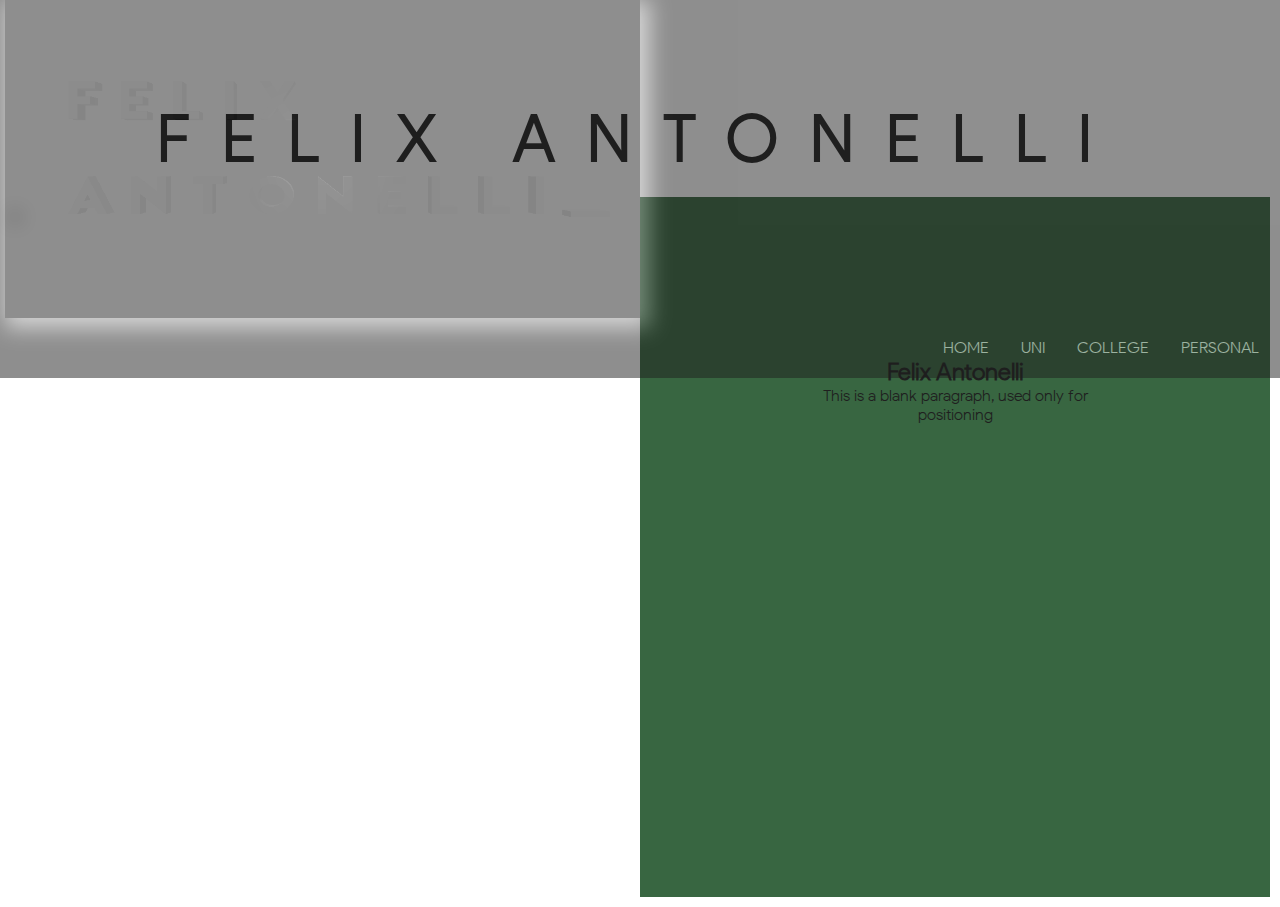
==== index.html @ 217bb38e "added logo image" ====
<!doctype html>
<html>
<head>
<meta charset="utf-8">
<title>Felix Antonelli</title>
	<link rel="stylesheet" href="styles.css">
</head>

<body>
	
	<header>
		<a class="#">
		<img class="logo" src="images/logo1.png" alt="">
		</a>
		
		<nav class="site-nav">
			<ul>
				<li><a href="#">PERSONAL</a></li>
				<li><a href="#">COLLEGE</a></li>
				<li><a href="#">UNI</a></li>
				<li><a href="#">HOME</a></li>
			</ul>
		</nav>
	</header>
	<h1>FELIX ANTONELLI</h1>
	
	<!--Profile -->
	<profile>
		<article>
			<section class="profile">
				<div class="profileImage">
					<img src="images/DSC_0427.JPG" alt="">
				</div>
				<div class="profileBrief" >
					<h2>Felix Antonelli</h2>
					<p1>This is a blank paragraph, used only for positioning</p1>
				</div>
			</section>
		</article>
	</profile>
	<!--Pages-->
	
	<!--Footer-->
	<footer>
	
	</footer>
</body>
</html>
---- styles.css ----
/* CSS Document */
html,
html *,
body
{
	box-sizing: border-box;
	margin: 0;
	padding: 0;
	font-family: "font1";
	text-decoration-color: #1F1F1F;
	color: #1F1F1F;
}
body
{
	
	
}

h1 
{
	text-align: center;
	color: red;
}

h2
{
	
}

@font-face {
	font-family:font1;
	src:url("fonts/Product Sans Light 300.ttf");
}

header 
{
	padding:5px;
	padding-top: 0px;
	width: 100%;
	position: fixed;
	background-color: #1F1F1F;
	opacity: 0.5
}
.logo
{
	width: 50%;
	height: 50%;
	
}

h1
{
	color: #1F1F1F;
	text-align: center;
	text-transform: uppercase;
	font-size: 4em;
	letter-spacing: 0.5em;
	padding: 10px;
	padding-top: 100px;
	
}

.break
{
	padding: 49px;
}

li
{
	float: right;
	padding: 1em;
}
ul
{
	list-style-type: none;
}
a
{
	text-decoration: none;
	color: white;
}
.site-nav
{
	width: 100%;
}

.profile
{
	width: 100%;
  	height: 45em;
  	margin: auto;
  	padding: 10px;
}

.profileImage
{
	width: 50%;
  	height: 100%;
  	float: left;
	
}

.profileBrief
{
	margin-left: 50%;
	width: 50%;
  	height: 100%;
  	background: #386641;
	text-align: center;
	padding: 10em;
}

img
{
	max-height: 100%;
	max-width: 100%;
	box-shadow: 5px 5px 20px 5px #a8a8a8;
	
}

footer
{
	
	background-color: blueviolet;
	
}
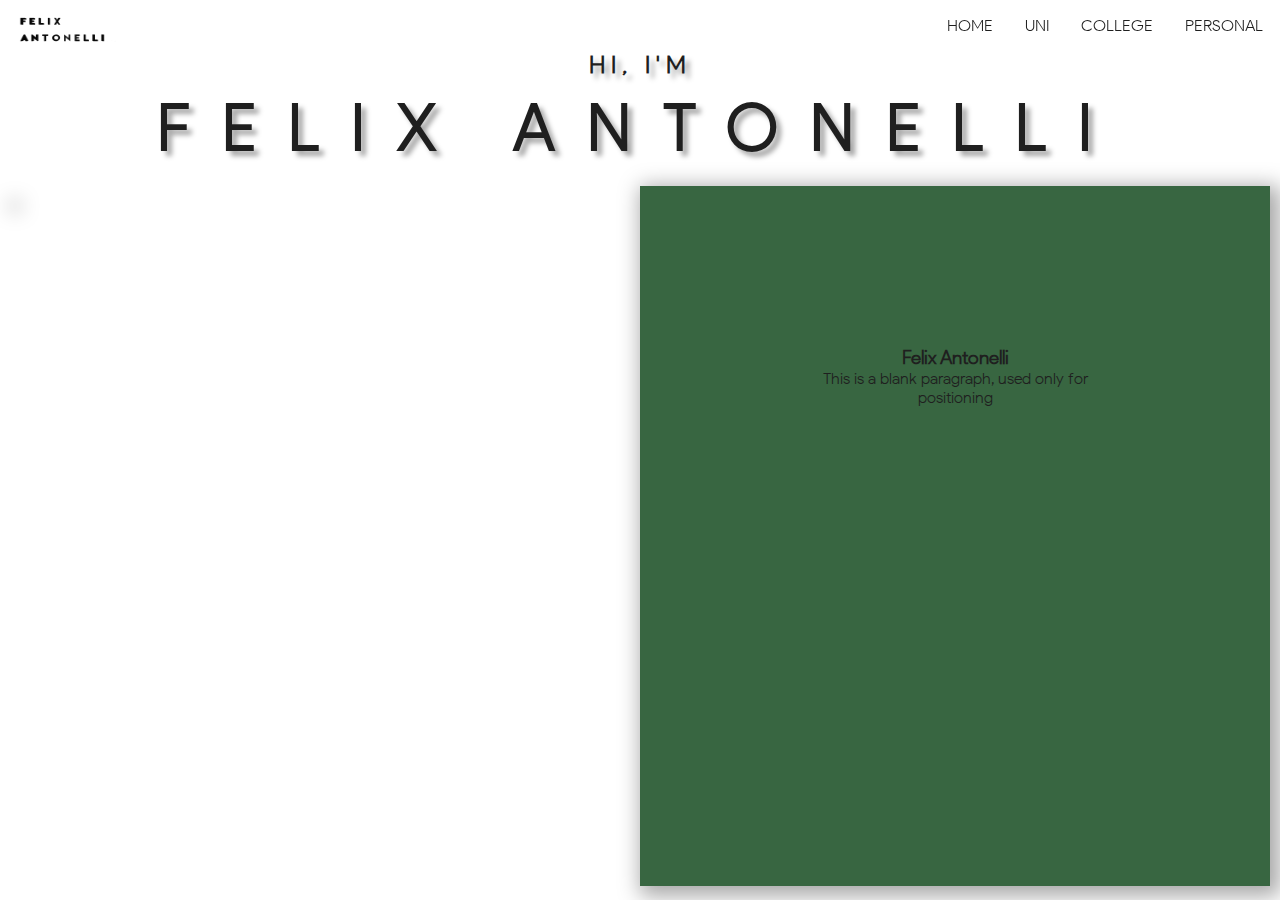
==== commit 8459c568: "started pages section" ====
--- a/index.html
+++ b/index.html
@@ -8,9 +8,9 @@
 
 <body>
 	
-	<header>
+	<header class="header1">
 		<a class="#">
-		<img class="logo" src="images/logo1.png" alt="">
+		<img class="logo" src="images/logo4.png" alt="">
 		</a>
 		
 		<nav class="site-nav">
@@ -22,17 +22,18 @@
 			</ul>
 		</nav>
 	</header>
-	<h1>FELIX ANTONELLI</h1>
+	<h2 class="shadow1">HI, I'M</h2>
+	<h1 class="shadow1">FELIX ANTONELLI</h1>
 	
 	<!--Profile -->
 	<profile>
 		<article>
 			<section class="profile">
 				<div class="profileImage">
-					<img src="images/DSC_0427.JPG" alt="">
+					<img class="proImage" src="images/DSC_0427.JPG" alt="">
 				</div>
 				<div class="profileBrief" >
-					<h2>Felix Antonelli</h2>
+					<h3>Felix Antonelli</h3>
 					<p1>This is a blank paragraph, used only for positioning</p1>
 				</div>
 			</section>
@@ -40,6 +41,16 @@
 	</profile>
 	<!--Pages-->
 	
+	<pages>
+		<article>
+			<section class="pages">
+				<div></div>
+				<div></div>
+				<div></div>
+			</section>
+		</article>
+	</pages>
+	
 	<!--Footer-->
 	<footer>
 	
--- a/styles.css
+++ b/styles.css
@@ -34,18 +34,23 @@
 
 header 
 {
-	padding:5px;
+	padding:1px;
 	padding-top: 0px;
 	width: 100%;
 	position: fixed;
-	background-color: #1F1F1F;
-	opacity: 0.5
+	
+}
+.header1
+{
+	opacity: 1;
+	
 }
 .logo
 {
-	width: 50%;
-	height: 50%;
-	
+	width: 10%;
+	height: auto;
+	opacity: 1;
+	float: left
 }
 
 h1
@@ -56,7 +61,37 @@
 	font-size: 4em;
 	letter-spacing: 0.5em;
 	padding: 10px;
-	padding-top: 100px;
+	padding-top: 10px;
+	text-shadow: 5px 5px 5px #a8a8a8;
+	transition: 1s;
+}
+h1:hover
+{
+	font-size: 4.5em;
+}
+@keyframes titleExpand
+{
+	from {font-size: 4em;}
+	to {font-size: 4.5em;}
+}
+@keyframes titleShrink
+{
+	from {font-size: 4.5em;}
+	to {font-size: 4em;}
+}
+h2
+{
+	text-align: center;
+	text-transform: uppercase;
+	padding-top: 50px;
+	letter-spacing: 0.25em;
+	font-size: 1.5em;
+	text-shadow: 5px 5px 5px #a8a8a8;
+	
+}
+
+.shadow1
+{
 	
 }
 
@@ -76,12 +111,20 @@
 }
 a
 {
+	font-size: 1em;
 	text-decoration: none;
-	color: white;
+	color: #1f1f1f;
+	transition: 1s;
+}
+a:hover
+{
+	color: #DA2C38;
+	font-size: 1.2em;
 }
 .site-nav
 {
 	width: 100%;
+	color: #1f1f1f;
 }
 
 .profile
@@ -97,7 +140,6 @@
 	width: 50%;
   	height: 100%;
   	float: left;
-	
 }
 
 .profileBrief
@@ -108,9 +150,10 @@
   	background: #386641;
 	text-align: center;
 	padding: 10em;
+	box-shadow: 5px 5px 20px 5px #a8a8a8;
 }
 
-img
+.proImage
 {
 	max-height: 100%;
 	max-width: 100%;
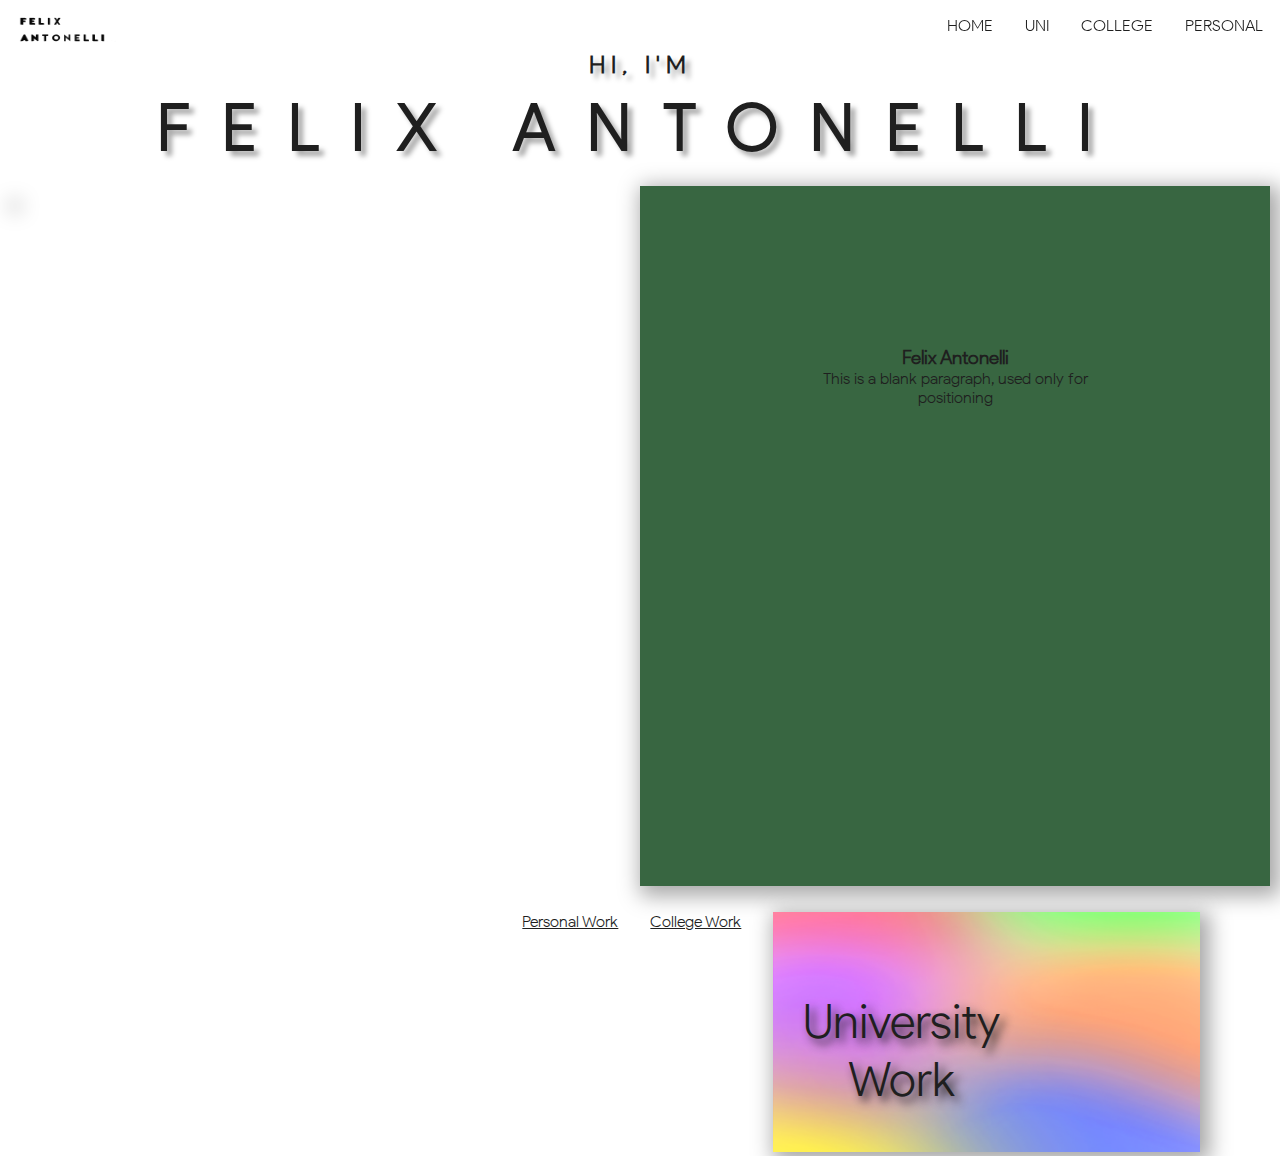
==== commit 4dd30e83: "added uni page but WIP" ====
--- a/index.html
+++ b/index.html
@@ -15,10 +15,10 @@
 		
 		<nav class="site-nav">
 			<ul>
-				<li><a href="#">PERSONAL</a></li>
-				<li><a href="#">COLLEGE</a></li>
-				<li><a href="#">UNI</a></li>
-				<li><a href="#">HOME</a></li>
+				<li><a class="nav-butt" href="#">PERSONAL</a></li>
+				<li><a class="nav-butt" href="#">COLLEGE</a></li>
+				<li><a class="nav-butt" href="#">UNI</a></li>
+				<li><a class="nav-butt" href="#">HOME</a></li>
 			</ul>
 		</nav>
 	</header>
@@ -41,15 +41,24 @@
 	</profile>
 	<!--Pages-->
 	
-	<pages>
 		<article>
-			<section class="pages">
-				<div></div>
-				<div></div>
-				<div></div>
+			<section>
+				<div class="pages">
+				<ul>
+					<li class="page-butt1">
+						<a href="#">
+							<div class="page-img-container1">
+								<img class="page-img1"src="images/16.9Background.png" alt="">
+								<p2>University Work</p2>
+							</div>
+						</a>
+					</li>
+					<li><a class="page-butt" href="#">College Work<img src="" alt=""></a></li>
+					<li><a class="page-butt" href="#">Personal Work<img src="" alt=""></a></li>
+				</ul>
+					</div>
 			</section>
 		</article>
-	</pages>
 	
 	<!--Footer-->
 	<footer>
--- a/styles.css
+++ b/styles.css
@@ -109,14 +109,14 @@
 {
 	list-style-type: none;
 }
-a
+.nav-butt
 {
 	font-size: 1em;
 	text-decoration: none;
 	color: #1f1f1f;
 	transition: 1s;
 }
-a:hover
+.nav-butt:hover
 {
 	color: #DA2C38;
 	font-size: 1.2em;
@@ -160,6 +160,49 @@
 	box-shadow: 5px 5px 20px 5px #a8a8a8;
 	
 }
+.page-img-container1
+{
+	height: 10em;
+   position: relative;
+	transition: 0.5s;
+}
+.page-img-container1 p2
+{
+	margin: 0;
+   	position: absolute;               /* 2 */
+   	top: 50%;                         /* 3 */
+   	right: 40%;
+	text-align: center;
+	font-size: 3em;
+	text-shadow: 5px 5px 10px;
+}
+.page-img-container1:hover
+{
+	height: 12em;
+   	top: 52%;
+}
+.pages
+{
+	padding-left: 5%;
+	padding-right: 5%;
+}
+.page-butt1
+{
+	text-decoration: none;
+}
+.page-img1
+{
+	width: 100%;
+	height: 15em;
+	box-shadow: 5px 5px 20px 5px #a8a8a8;
+	transition: 0.5s;
+}
+.page-img:hover
+{
+	width: 100%;
+	height: 16em;
+	box-shadow: 8px 40px 20px 5px #a8a8a8;
+}
 
 footer
 {
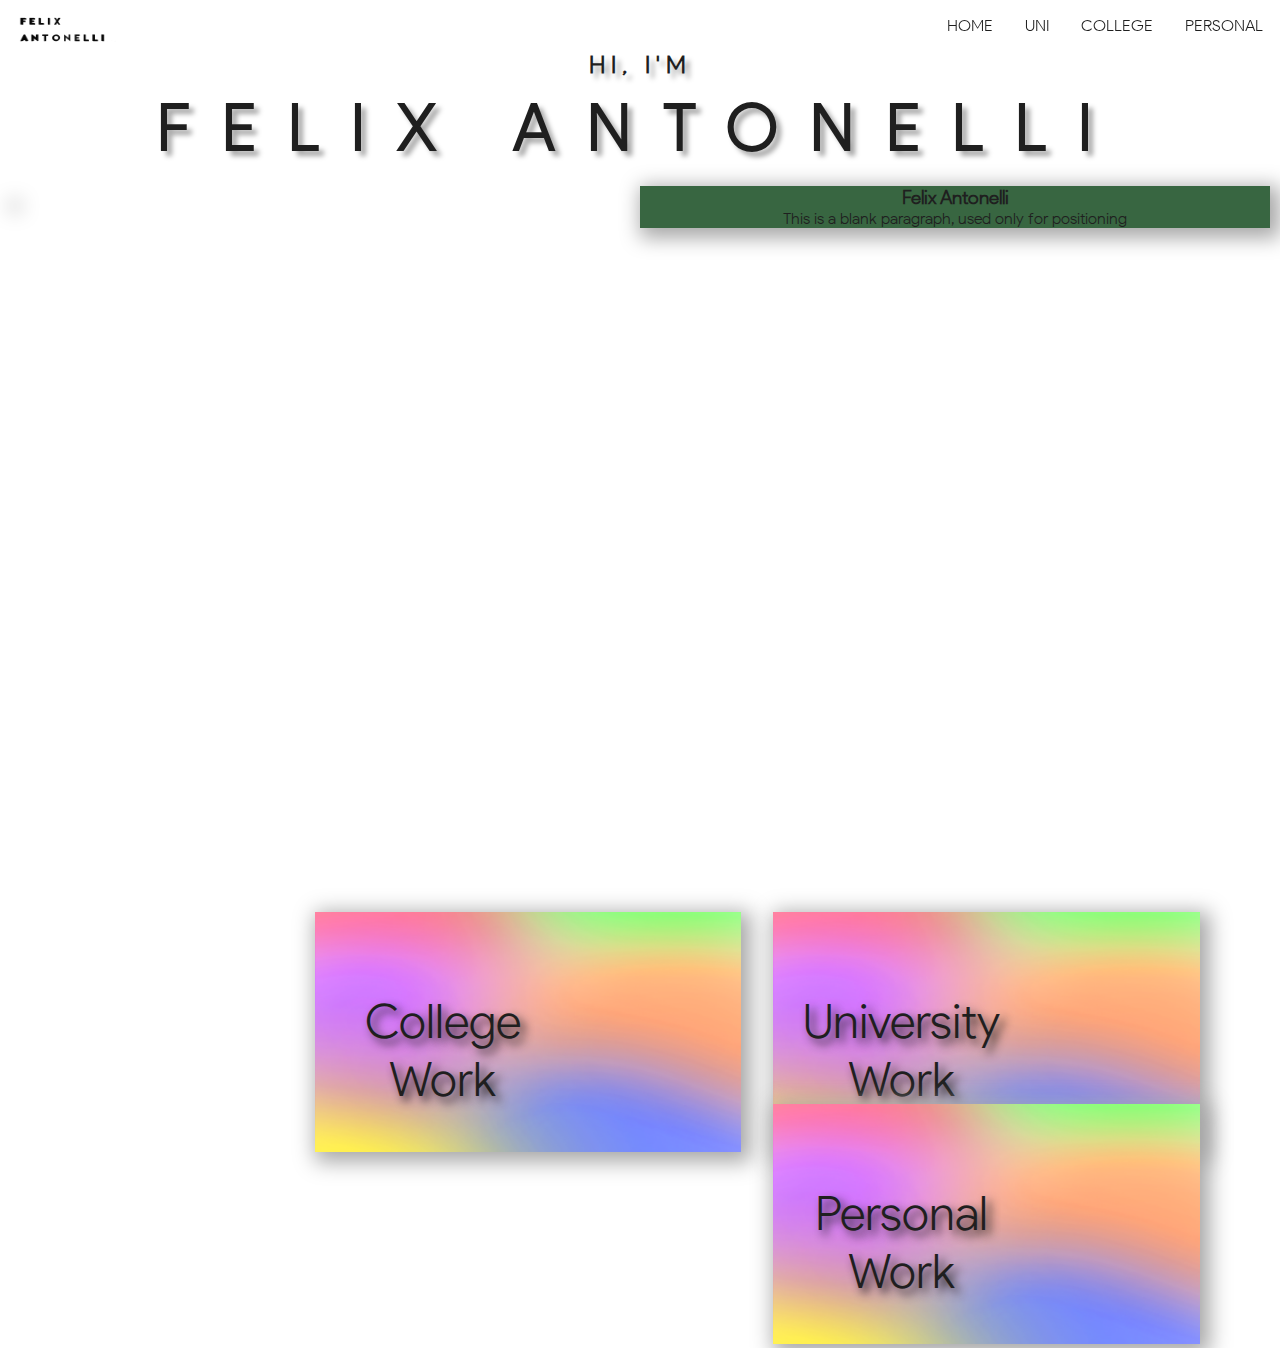
==== commit 3f16ef44: "added js" ====
--- a/index.html
+++ b/index.html
@@ -1,6 +1,7 @@
 <!doctype html>
 <html>
 <head>
+	<script> </script>
 <meta charset="utf-8">
 <title>Felix Antonelli</title>
 	<link rel="stylesheet" href="styles.css">
@@ -32,7 +33,7 @@
 				<div class="profileImage">
 					<img class="proImage" src="images/DSC_0427.JPG" alt="">
 				</div>
-				<div class="profileBrief" >
+				<div class="profileBrief" id = "profileBrief">
 					<h3>Felix Antonelli</h3>
 					<p1>This is a blank paragraph, used only for positioning</p1>
 				</div>
@@ -53,8 +54,22 @@
 							</div>
 						</a>
 					</li>
-					<li><a class="page-butt" href="#">College Work<img src="" alt=""></a></li>
-					<li><a class="page-butt" href="#">Personal Work<img src="" alt=""></a></li>
+					<li class="page-butt">
+						<a href="#">
+							<div class="page-img-container1">
+								<img class="page-img1"src="images/16.9Background.png" alt="">
+								<p2>College Work</p2>
+							</div>
+						</a>
+					</li>
+					<li class="page-butt">
+						<a href="#">
+							<div class="page-img-container1">
+								<img class="page-img1"src="images/16.9Background.png" alt="">
+								<p2>Personal Work</p2>
+							</div>
+						</a>
+					</li>
 				</ul>
 					</div>
 			</section>
--- a/styles.css
+++ b/styles.css
@@ -19,7 +19,7 @@
 h1 
 {
 	text-align: center;
-	color: red;
+	color: #ff0000;
 }
 
 h2
@@ -141,15 +141,19 @@
   	height: 100%;
   	float: left;
 }
+.profileBrief2
+{
+	width: 50%;
+	margin-left: 50%;
+	border: 2px solid red;
+}
 
 .profileBrief
 {
 	margin-left: 50%;
 	width: 50%;
-  	height: 100%;
   	background: #386641;
 	text-align: center;
-	padding: 10em;
 	box-shadow: 5px 5px 20px 5px #a8a8a8;
 }
 
@@ -163,7 +167,7 @@
 .page-img-container1
 {
 	height: 10em;
-   position: relative;
+    position: relative;
 	transition: 0.5s;
 }
 .page-img-container1 p2
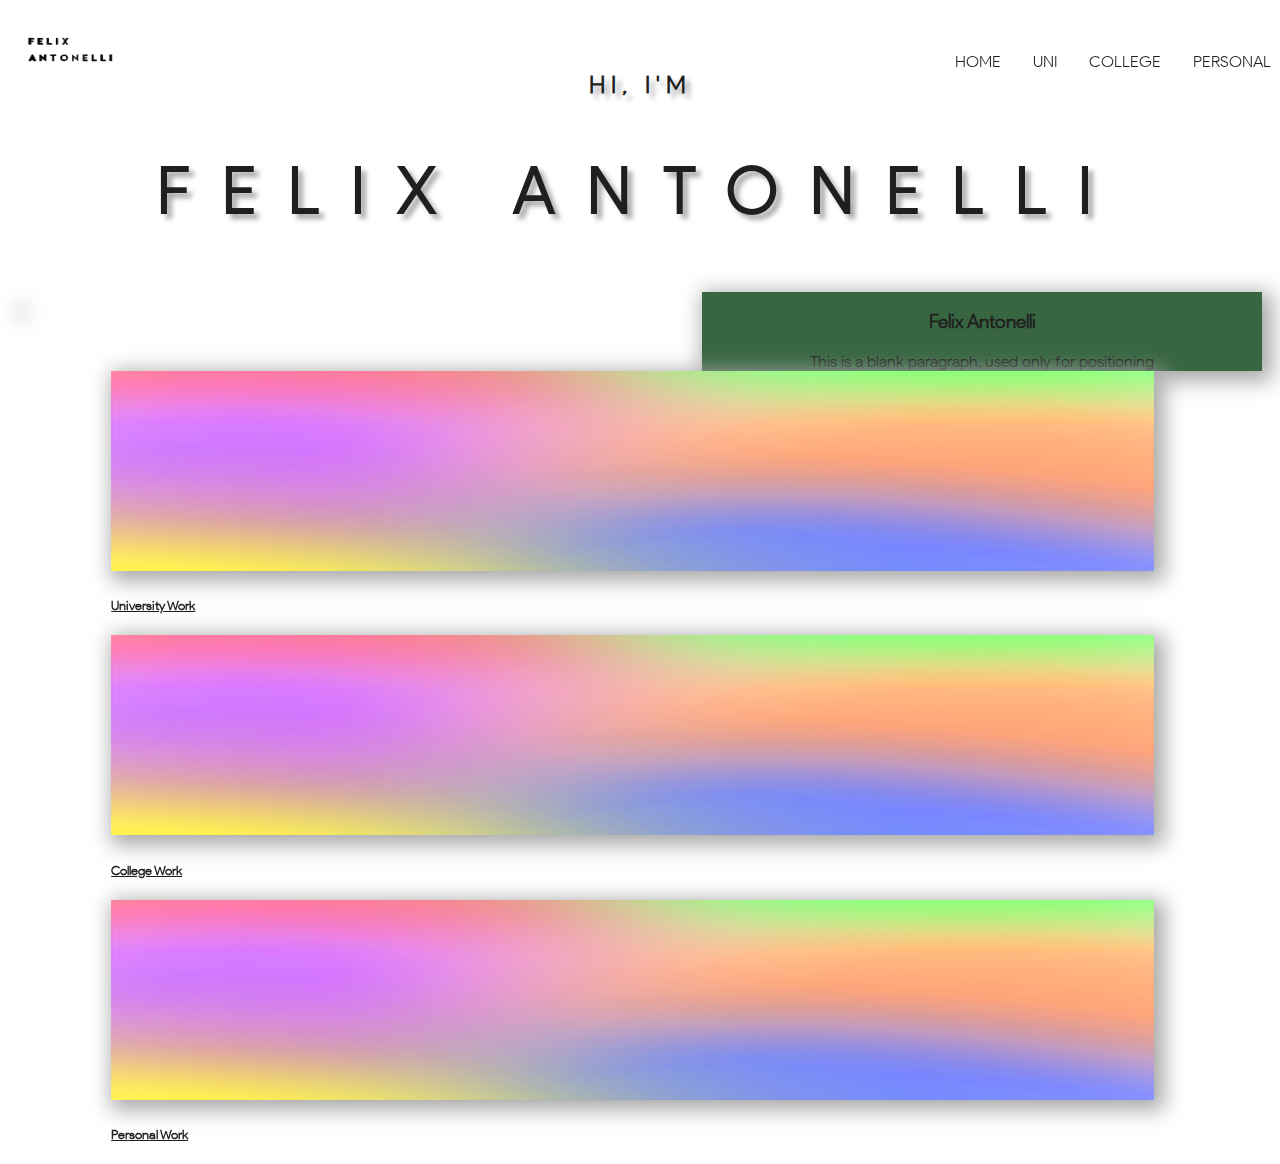
==== commit acda2ffc: "fiddle around" ====
--- a/index.html
+++ b/index.html
@@ -1,14 +1,25 @@
 <!doctype html>
 <html>
 <head>
-	<script> </script>
+	<script> function customresize()
+	{
+		let a = document.getElementById("profileImage");
+		let b = document.getElementById("profileBrief");
+		let c = document.getElementById("profile");
+		let d = document.getElementById("img-container1");
+		a.style.height = a.style.width;
+		b.style.height = a.style.height;
+		b.style.width = a.style.width;
+		c.style.height = a.style.height;
+		/*d.style.height = (parseInt(d.style.width) / 0.30).toString();*/
+	}
+	</script>
 <meta charset="utf-8">
 <title>Felix Antonelli</title>
 	<link rel="stylesheet" href="styles.css">
 </head>
 
-<body>
-	
+<body onresize= "customresize()">
 	<header class="header1">
 		<a class="#">
 		<img class="logo" src="images/logo4.png" alt="">
@@ -17,7 +28,7 @@
 		<nav class="site-nav">
 			<ul>
 				<li><a class="nav-butt" href="#">PERSONAL</a></li>
-				<li><a class="nav-butt" href="#">COLLEGE</a></li>
+				<li><a class="nav-butt" href="UNI.html">COLLEGE</a></li>
 				<li><a class="nav-butt" href="#">UNI</a></li>
 				<li><a class="nav-butt" href="#">HOME</a></li>
 			</ul>
@@ -28,10 +39,10 @@
 	
 	<!--Profile -->
 	<profile>
-		<article>
+		<article id = "profile">
 			<section class="profile">
-				<div class="profileImage">
-					<img class="proImage" src="images/DSC_0427.JPG" alt="">
+				<div class="profileImage" id = "profileImage">
+					<img class="proImage" src="images/DSC_0427.JPG" alt="" >
 				</div>
 				<div class="profileBrief" id = "profileBrief">
 					<h3>Felix Antonelli</h3>
@@ -47,27 +58,25 @@
 				<div class="pages">
 				<ul>
 					<li class="page-butt1">
-						<a href="#">
-							<div class="page-img-container1">
-								<img class="page-img1"src="images/16.9Background.png" alt="">
-								<p2>University Work</p2>
+						<a href="UNI.html">
+							<div class="page-img-container1" id = "img-container1">
+								<img class="page-img1" src="images/16.9Background.png" alt="">
+								<h5>University Work</h5>
 							</div>
 						</a>
 					</li>
-					<li class="page-butt">
+					<li class="page-butt1">
 						<a href="#">
 							<div class="page-img-container1">
-								<img class="page-img1"src="images/16.9Background.png" alt="">
-								<p2>College Work</p2>
+								<img class="page-img1" src="images/16.9Background.png" alt="">
+								<h5>College Work</h5>
 							</div>
 						</a>
 					</li>
-					<li class="page-butt">
+					<li class="page-butt1">
 						<a href="#">
-							<div class="page-img-container1">
-								<img class="page-img1"src="images/16.9Background.png" alt="">
-								<p2>Personal Work</p2>
-							</div>
+							<img class="page-img1" src="images/16.9Background.png" alt="">
+							<h5>Personal Work</h5>
 						</a>
 					</li>
 				</ul>
--- a/styles.css
+++ b/styles.css
@@ -4,8 +4,6 @@
 body
 {
 	box-sizing: border-box;
-	margin: 0;
-	padding: 0;
 	font-family: "font1";
 	text-decoration-color: #1F1F1F;
 	color: #1F1F1F;
@@ -94,17 +92,15 @@
 {
 	
 }
-
 .break
 {
 	padding: 49px;
 }
-
-li
+float-right
 {
 	float: right;
-	padding: 1em;
 }
+li {}
 ul
 {
 	list-style-type: none;
@@ -115,6 +111,8 @@
 	text-decoration: none;
 	color: #1f1f1f;
 	transition: 1s;
+	float: right;
+	padding: 1em;
 }
 .nav-butt:hover
 {
@@ -129,8 +127,6 @@
 
 .profile
 {
-	width: 100%;
-  	height: 45em;
   	margin: auto;
   	padding: 10px;
 }
@@ -141,22 +137,14 @@
   	height: 100%;
   	float: left;
 }
-.profileBrief2
-{
-	width: 50%;
-	margin-left: 50%;
-	border: 2px solid red;
-}
-
 .profileBrief
 {
-	margin-left: 50%;
-	width: 50%;
+	width: 45%;
+	float: right;
   	background: #386641;
 	text-align: center;
 	box-shadow: 5px 5px 20px 5px #a8a8a8;
 }
-
 .proImage
 {
 	max-height: 100%;
@@ -164,27 +152,7 @@
 	box-shadow: 5px 5px 20px 5px #a8a8a8;
 	
 }
-.page-img-container1
-{
-	height: 10em;
-    position: relative;
-	transition: 0.5s;
-}
-.page-img-container1 p2
-{
-	margin: 0;
-   	position: absolute;               /* 2 */
-   	top: 50%;                         /* 3 */
-   	right: 40%;
-	text-align: center;
-	font-size: 3em;
-	text-shadow: 5px 5px 10px;
-}
-.page-img-container1:hover
-{
-	height: 12em;
-   	top: 52%;
-}
+
 .pages
 {
 	padding-left: 5%;
@@ -192,25 +160,36 @@
 }
 .page-butt1
 {
+	position: relative;
+	height: 20%;
 	text-decoration: none;
+	transition: 1s;
 }
+
 .page-img1
 {
-	width: 100%;
-	height: 15em;
+	width: 95%;
+	height: 200px;
+	transition: 1s;
+	transition-timing-function:
+			cubic-bezier(0.6, -0.16, 0.45, 1.16);
 	box-shadow: 5px 5px 20px 5px #a8a8a8;
-	transition: 0.5s;
+	text-align: center;
 }
-.page-img:hover
+.page-img1:hover
 {
 	width: 100%;
-	height: 16em;
-	box-shadow: 8px 40px 20px 5px #a8a8a8;
+	height: 220px;
+	box-shadow: 5px 5px 20px 5px #a8a8a8;
 }
-
+.h5
+{
+	position: absolute;
+	top: 50%;
+	left: 50%;
+	transform: translate(-50%, -50%);
+}
 footer
 {
-	
 	background-color: blueviolet;
-	
 }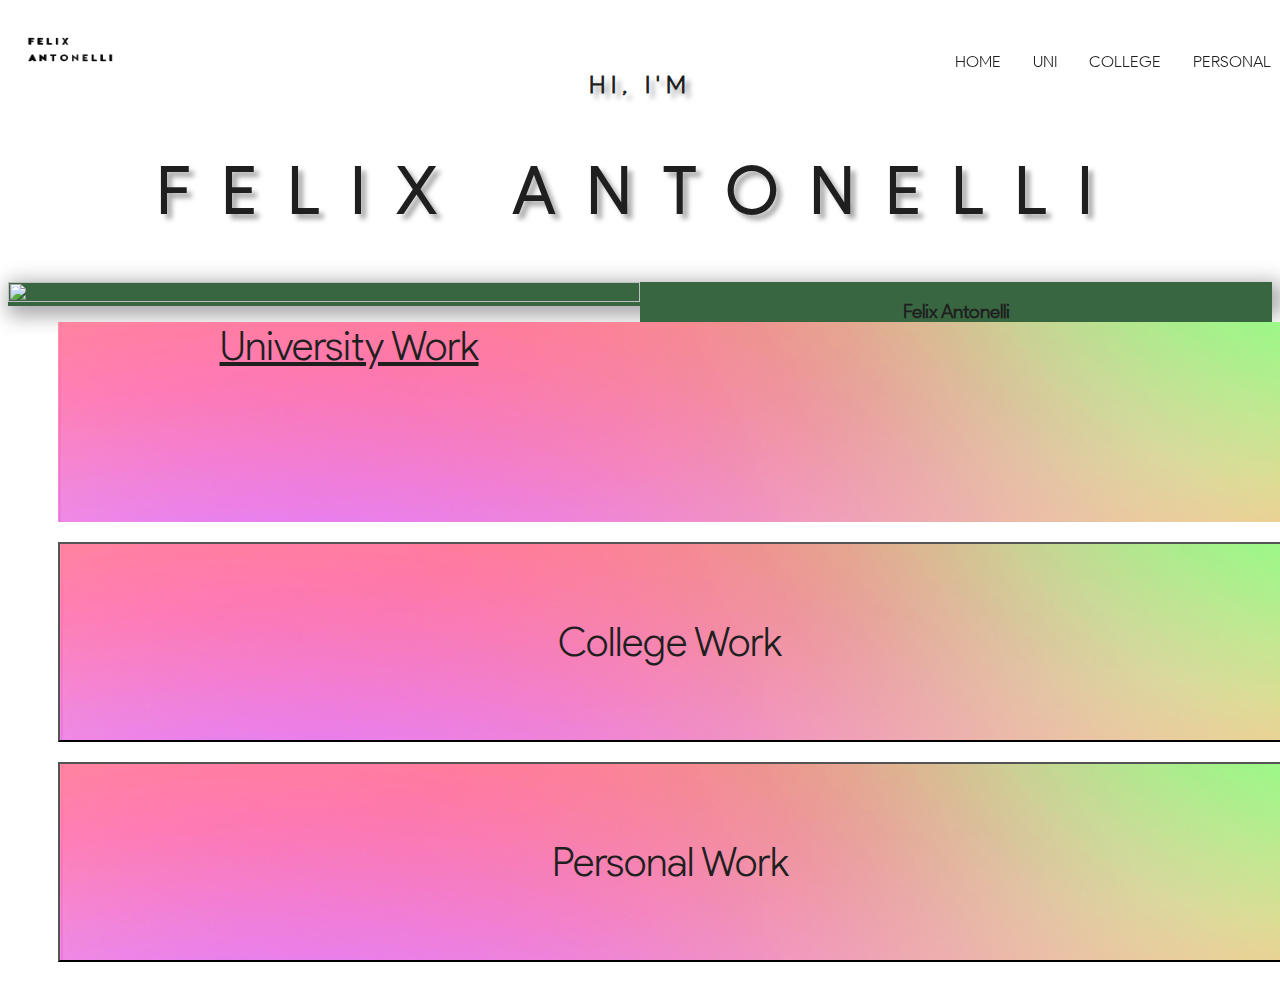
==== commit cb5dc748: "container issues fixed" ====
--- a/index.html
+++ b/index.html
@@ -3,7 +3,7 @@
 <head>
 	<script> function customresize()
 	{
-		let a = document.getElementById("profileImage");
+
 		let b = document.getElementById("profileBrief");
 		let c = document.getElementById("profile");
 		let d = document.getElementById("img-container1");
@@ -38,52 +38,46 @@
 	<h1 class="shadow1">FELIX ANTONELLI</h1>
 	
 	<!--Profile -->
-	<profile>
-		<article id = "profile">
-			<section class="profile">
-				<div class="profileImage" id = "profileImage">
-					<img class="proImage" src="images/DSC_0427.JPG" alt="" >
-				</div>
-				<div class="profileBrief" id = "profileBrief">
-					<h3>Felix Antonelli</h3>
-					<p1>This is a blank paragraph, used only for positioning</p1>
+	<article>
+		<section>
+
+
+				<div class="imageContainer">
+					<div id = "profileBrief" class="profileBrief">
+						<h3>Felix Antonelli</h3>
+						<p1>This is a blank paragraph, used only for positioning</p1>
+						
+					</div>
+					<div class="image">
+						<img  src="images/DSC_0427.JPG" alt="" >
+					</div>
 				</div>
 			</section>
 		</article>
-	</profile>
 	<!--Pages-->
-	
-		<article>
-			<section>
-				<div class="pages">
+	<article>
+		<section>
+
+			<div >
 				<ul>
+				
 					<li class="page-butt1">
-						<a href="UNI.html">
-							<div class="page-img-container1" id = "img-container1">
-								<img class="page-img1" src="images/16.9Background.png" alt="">
-								<h5>University Work</h5>
-							</div>
-						</a>
+						<div class="buttonStyle">
+							<a href="UNI.html" >University Work</a>
+						 </div>
+						 
+					</li>
 					</li>
 					<li class="page-butt1">
-						<a href="#">
-							<div class="page-img-container1">
-								<img class="page-img1" src="images/16.9Background.png" alt="">
-								<h5>College Work</h5>
-							</div>
-						</a>
+						<button type="submit" formaction="UNI.html" class="buttonStyle" >College Work</button>
 					</li>
 					<li class="page-butt1">
-						<a href="#">
-							<img class="page-img1" src="images/16.9Background.png" alt="">
-							<h5>Personal Work</h5>
-						</a>
+						<button href="#" class="buttonStyle" >Personal Work</button>
 					</li>
 				</ul>
-					</div>
-			</section>
-		</article>
-	
+			</div>
+		</section>
+	</article>
 	<!--Footer-->
 	<footer>
 	
--- a/styles.css
+++ b/styles.css
@@ -8,21 +8,12 @@
 	text-decoration-color: #1F1F1F;
 	color: #1F1F1F;
 }
-body
-{
-	
-	
-}
+
 
 h1 
 {
 	text-align: center;
 	color: #ff0000;
-}
-
-h2
-{
-	
 }
 
 @font-face {
@@ -88,10 +79,6 @@
 	
 }
 
-.shadow1
-{
-	
-}
 .break
 {
 	padding: 49px;
@@ -100,7 +87,7 @@
 {
 	float: right;
 }
-li {}
+
 ul
 {
 	list-style-type: none;
@@ -139,18 +126,25 @@
 }
 .profileBrief
 {
-	width: 45%;
-	float: right;
   	background: #386641;
 	text-align: center;
+	float:right;
+	width:50%
+}
+.imageContainer
+{
 	box-shadow: 5px 5px 20px 5px #a8a8a8;
+	background: #386641;
+	
 }
-.proImage
-{
-	max-height: 100%;
-	max-width: 100%;
-	box-shadow: 5px 5px 20px 5px #a8a8a8;
-	
+.image {
+    width: 50%;
+	left: 0;
+	right:0;
+}
+.image img {
+	width: 100%;
+	height: 100%;
 }
 
 .pages
@@ -175,20 +169,30 @@
 			cubic-bezier(0.6, -0.16, 0.45, 1.16);
 	box-shadow: 5px 5px 20px 5px #a8a8a8;
 	text-align: center;
+
 }
+.buttonStyle {
+	height:200px;
+	width:100%;
+	background-image: url(images/16.9Background.png);
+	margin: 10px;
+	text-align: center;
+	text-transform: capitalize;
+	font-size: 40px;
+	
+}
+.buttonStyle:hover {
+	font-size: 60px
+}
+
+
 .page-img1:hover
 {
 	width: 100%;
 	height: 220px;
 	box-shadow: 5px 5px 20px 5px #a8a8a8;
 }
-.h5
-{
-	position: absolute;
-	top: 50%;
-	left: 50%;
-	transform: translate(-50%, -50%);
-}
+
 footer
 {
 	background-color: blueviolet;
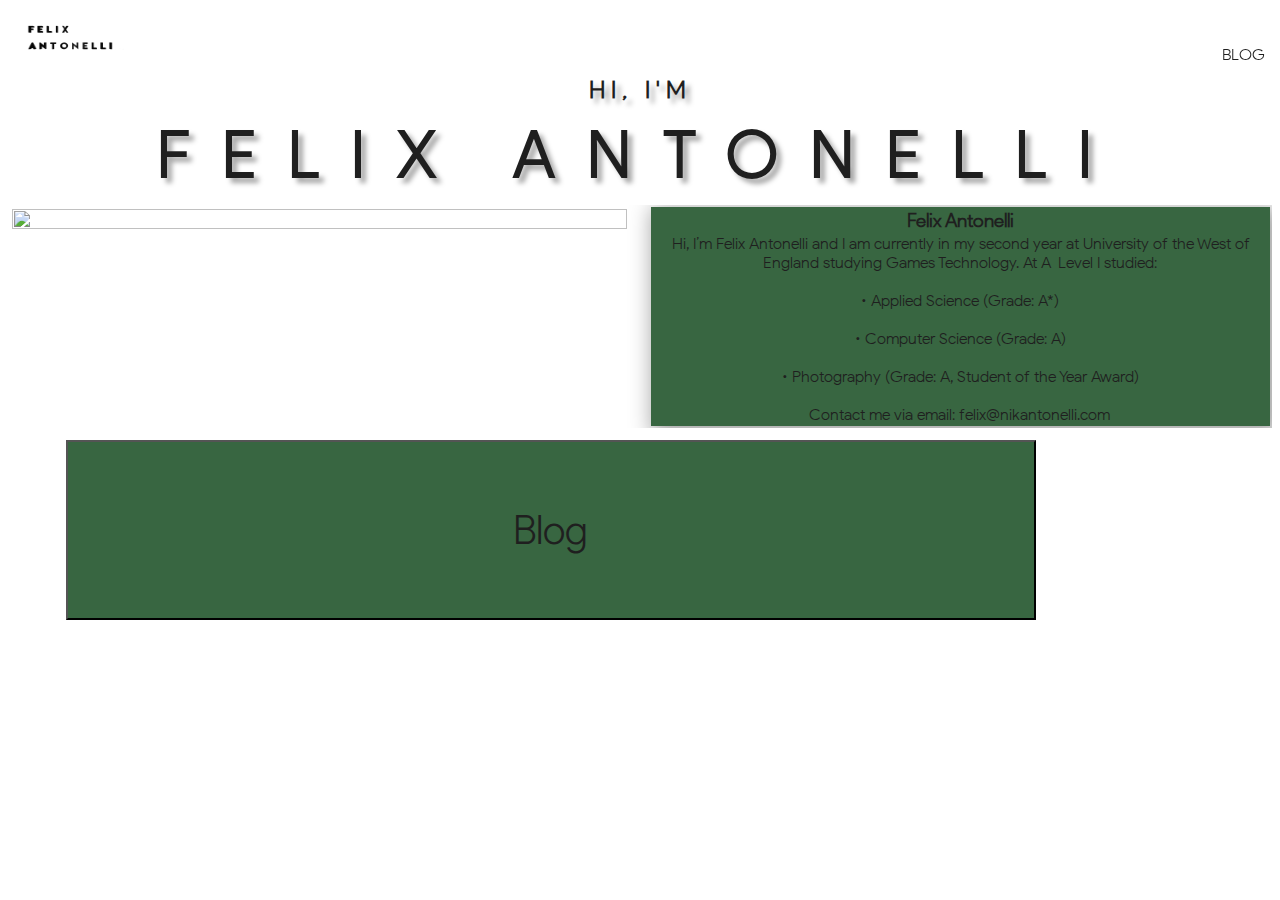
==== commit 71683e7d: "added sum stuff" ====
--- a/index.html
+++ b/index.html
@@ -20,6 +20,7 @@
 </head>
 
 <body onresize= "customresize()">
+<fancybackground class = "fancy-background">
 	<header class="header1">
 		<a class="#">
 		<img class="logo" src="images/logo4.png" alt="">
@@ -27,10 +28,10 @@
 		
 		<nav class="site-nav">
 			<ul>
-				<li><a class="nav-butt" href="#">PERSONAL</a></li>
-				<li><a class="nav-butt" href="UNI.html">COLLEGE</a></li>
-				<li><a class="nav-butt" href="#">UNI</a></li>
-				<li><a class="nav-butt" href="#">HOME</a></li>
+				<li><a class="nav-butt" href="UNI.html">BLOG</a></li>
+<!--				<li><a class="nav-butt" href="UNI.html">COLLEGE</a></li>-->
+<!--				<li><a class="nav-butt" href="#">UNI</a></li>-->
+<!--				<li><a class="nav-butt" href="#">HOME</a></li>-->
 			</ul>
 		</nav>
 	</header>
@@ -39,48 +40,56 @@
 	
 	<!--Profile -->
 	<article>
-		<section>
-
-
-				<div class="imageContainer">
-					<div id = "profileBrief" class="profileBrief">
-						<h3>Felix Antonelli</h3>
-						<p1>This is a blank paragraph, used only for positioning</p1>
-						
+		<section >
+				<div class="profileContainer">
+					<div class = "briefContainer">
+						<div id = "profileBrief" class="profileBrief">
+							<h3>Felix Antonelli</h3>
+							<p1>
+								Hi, I’m Felix Antonelli and I am currently in my second year at University of the West of England studying Games Technology.
+								At A-Level I studied:
+								<br>
+								<br>•	Applied Science (Grade: A*)
+								<br>
+								<br>•	Computer Science (Grade: A)
+								<br>
+								<br>•	Photography (Grade: A, Student of the Year Award)
+								<br>
+								<br>Contact me via email: felix@nikantonelli.com
+							</p1>
+						</div>
 					</div>
-					<div class="image">
-						<img  src="images/DSC_0427.JPG" alt="" >
-					</div>
+						<div class = "imageContainer">
+							<div class="image">
+							<img  src="images/DSC_0427.JPG" alt="" >
+							</div>
+						</div>
 				</div>
 			</section>
 		</article>
 	<!--Pages-->
 	<article>
 		<section>
-
 			<div >
 				<ul>
-				
 					<li class="page-butt1">
-						<div class="buttonStyle">
-							<a href="UNI.html" >University Work</a>
-						 </div>
-						 
+						<a href="UNI.html"><button class="buttonStyle" >Blog</button></a>
 					</li>
-					</li>
-					<li class="page-butt1">
-						<button type="submit" formaction="UNI.html" class="buttonStyle" >College Work</button>
-					</li>
-					<li class="page-butt1">
-						<button href="#" class="buttonStyle" >Personal Work</button>
-					</li>
+<!--					<li class="page-butt1">-->
+<!--						<a href="#"><button class="buttonStyle" >College Work</button></a>-->
+<!--					</li>-->
+<!--					<li class="page-butt1">-->
+<!--						<a href="#"><button class="buttonStyle" >Personal Work</button></a>-->
+<!--					</li>-->
 				</ul>
 			</div>
 		</section>
 	</article>
+
 	<!--Footer-->
 	<footer>
 	
 	</footer>
+</fancybackground>
 </body>
 </html>
--- a/styles.css
+++ b/styles.css
@@ -7,8 +7,21 @@
 	font-family: "font1";
 	text-decoration-color: #1F1F1F;
 	color: #1F1F1F;
-}
-
+	margin: 2px;
+	
+}
+.fancy-background
+{
+	overflow: auto;
+	/*background-size: 400% 400%;*/
+	/*animation: gradient 15s ease infinite;*/
+	height: 100%;
+	width: 100%;
+
+	/* Center and scale the image nicely */
+	background: linear-gradient(-45deg, #ffd1d1, #f9cdff, #a4ffe1, #78dfff) no-repeat center;
+	background-size: cover;
+}
 
 h1 
 {
@@ -57,6 +70,85 @@
 h1:hover
 {
 	font-size: 4.5em;
+}
+h6
+{
+	color: #1F1F1F;
+	text-align: center;
+	text-transform: uppercase;
+	font-size: 2em;
+	letter-spacing: 0.5em;
+	padding: 100px 10px 10px;
+	text-shadow: 5px 5px 5px #a8a8a8;
+	transition: 1s;
+}
+h6:hover
+{
+	font-size: 2.5em;
+}
+h7
+{
+	width: 100%;
+	font-size: 1em;
+	text-align: center;
+	padding-left: 42%;
+	padding-right: 42%;
+	padding-bottom: 20%;
+	/*padding: 10px 45% 10px 45%;*/
+}
+.paragraph
+{
+	margin: 5% 10% 5% 10%;
+	text-align: center;
+}
+.reference
+{
+	font-size: 0.5em;
+	margin-right: 50%;
+	float: left;
+}
+.bold
+{
+	font-weight: bold;
+	margin-left: 5%;
+}
+.leftnohighlight
+{
+	float: left;
+	width: 45%;
+	padding: 10px;
+	text-align: center;
+}
+.righthighlight
+{
+	text-align: center;
+	float: right;
+	background-color: #386641;
+	width: 45%;
+	padding: 10px;
+}
+.rightnohighlight
+{
+	float: right;
+	width: 45%;
+	padding: 10px;
+	text-align: center;
+}
+.lefthighlight
+{
+	text-align: center;
+	float: left;
+	background-color: #386641;
+	width: 45%;
+	padding: 10px;
+}
+.medium-margin
+{
+	margin: 40px;
+}
+.fit-content
+{
+	overflow: auto;
 }
 @keyframes titleExpand
 {
@@ -117,6 +209,13 @@
   	margin: auto;
   	padding: 10px;
 }
+.profileContainer
+{
+	width: 100%;
+	height: 100%;
+	margin: 0;
+	overflow: auto;
+}
 
 .profileImage
 {
@@ -128,17 +227,25 @@
 {
   	background: #386641;
 	text-align: center;
-	float:right;
-	width:50%
-}
-.imageContainer
+	height: 100%;
+}
+.briefContainer
 {
 	box-shadow: 5px 5px 20px 5px #a8a8a8;
 	background: #386641;
-	
+	float: right;
+	width: 49%;
+	height: 100%;
+	align-content: center;
+	text-align: center;
+}
+.imageContainer
+{
+	float: left;
+	width: 49%;
+	margin: 0;
 }
 .image {
-    width: 50%;
 	left: 0;
 	right:0;
 }
@@ -172,17 +279,23 @@
 
 }
 .buttonStyle {
-	height:200px;
-	width:100%;
-	background-image: url(images/16.9Background.png);
+	height:180px;
+	width:80%;
+	background-repeat: no-repeat;
+	background-color: #386641;
 	margin: 10px;
 	text-align: center;
 	text-transform: capitalize;
 	font-size: 40px;
-	
-}
-.buttonStyle:hover {
-	font-size: 60px
+	transition: 1s;
+	
+}
+.buttonStyle:hover 
+{
+	font-size: 60px;
+	height:200px;
+	width:90%;
+	background-color: #DA2C38;
 }
 
 
